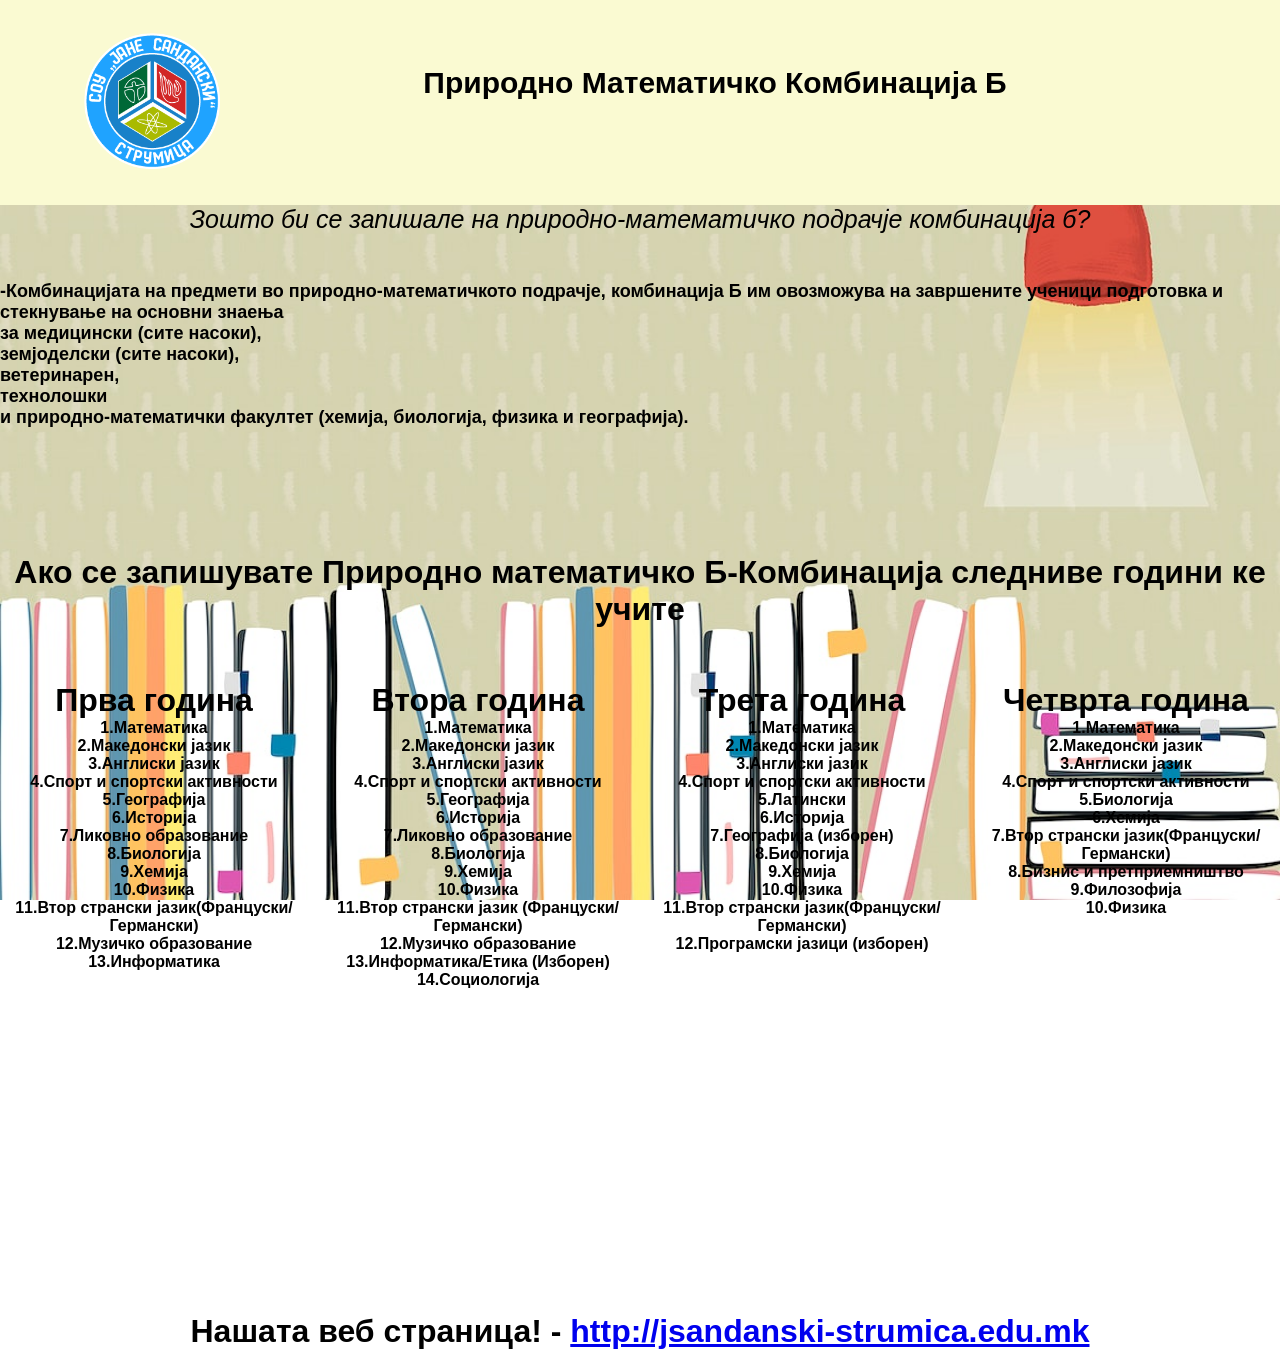
==== matematicko-b.html @ b843064a "Add files via upload" ====
<!doctype html>
<html class="no-js" lang="en">

<head>
    <meta charset="utf-8" />
    <meta name="viewport" content="width=device-width, initial-scale=1.0" />
    <title>СОУ„ Јане Сандански“</title>
    <link rel="stylesheet" href="main.css" />
    <script src="js/vendor/modernizr.js"></script><section class="sub-header">
        <nav>
            <a href="index.html"><img src="screenshots/logo.png" alt=""></a>
            <div class="nav-link" id="navLinks">
                <svg xmlns="http://www.w3.org/2000/svg" width="16" height="16" fill="currentColor" class="bi bi-x-lg" onclick="hideMenu()" viewBox="0 0 16 16">
                    <path d="M1.293 1.293a1 1 0 0 1 1.414 0L8 6.586l5.293-5.293a1 1 0 1 1 1.414 1.414L9.414 8l5.293 5.293a1 1 0 0 1-1.414 1.414L8 9.414l-5.293 5.293a1 1 0 0 1-1.414-1.414L6.586 8 1.293 2.707a1 1 0 0 1 0-1.414z"/>
                </svg><ul>
        
                    <h1>Природно Математичко Комбинација Б</h1>
                </ul></div></nav></section>
</head>

<body>
<div class="nazana">
    <div class="tekst">
        <center>
            <p>Зошто би се запишале на природно-математичко подрачје комбинација б?</p>
            <br>
        </center>
</div>
    <br>
   <div class="recenica">
    <strong>
    
<p>-Комбинацијата на предмети во природно-математичкото подрачје, комбинација Б им овозможува на завршените ученици подготовка и стекнување на основни знаења
    <br>

 за медицински (сите насоки), 
    <br>земјоделски (сите насоки), 
    <br>ветеринарен, 
    <br>технолошки 
    <br>и природно-математички факултет (хемија, биологија, физика и географија).</p>
        </strong>
</div>
<br>
<br>
<br>
<div class="profesii">

</div>
<center>
    <br>
    <br>
    <br>
    <br>
    <h1>Ако се запишувате Природно математичко Б-Комбинација следниве години ке учите</h1>
            <br>
            <br>
            <br>

    <div class="eden">
        
        <strong>
        <h1>Прва година </h1>
        <p>1.Математика</p>
        <p>2.Македонски јазик </p>
        <p>3.Англиски јазик</p>
        <p>4.Спорт и спортски активности</p>
        <p>5.Географија</p>
        <p>6.Историја</p>
        <p>7.Ликовно образование</p>
        <p>8.Биологија</p>
        <p>9.Хемија</p>
        <p>10.Физика</p>
        <p>11.Втор странски јазик(Француски/Германски)</p>
        <p>12.Музичко образование</p>
        <p>13.Информатика</p>
        <p> &#160;</p>
         <h1>Втора година</h1>
        <p>1.Математика</p>
        <p>2.Македонски јазик </p>
        <p>3.Англиски јазик</p>
        <p>4.Спорт и спортски активности</p>
        <p>5.Географија</p>
        <p>6.Историја</p>
        <p>7.Ликовно образование</p>
        <p>8.Биологија</p>
        <p>9.Хемија</p>
        <p>10.Физика</p>
        <p>11.Втор странски јазик (Француски/Германски)</p>
        <p>12.Музичко образование</p>
        <p>13.Информатика/Етика (Изборен)</p>
        <p>14.Социологија</p>
        <h1>Трета година</h1>
        <p>1.Математика</p>
        <p>2.Македонски јазик</p>
        <p>3.Англиски јазик</p>
        <p>4.Спорт и спортски активности</p>
        <p>5.Латински</p>
        <p>6.Историја</p>
        <p>7.Географија (изборен)</p>
        <p>8.Биологија</p>
        <p>9.Хемија</p>
        <p>10.Физика</p>
        <p>11.Втор странски јазик(Француски/Германски)</p>
        <p>12.Програмски јазици (изборен)</p>
            <p> &#160;</p>
        <h1>Четврта година</h1>
        <p>1.Математика</p>
        <p>2.Македонски јазик</p>
        <p>3.Англиски јазик</p>
        <p>4.Спорт и спортски активности</p>
        <p>5.Биологија</p>
        <p>6.Хемија</p>
        <p>7.Втор странски јазик(Француски/Германски)</p>
        <p>8.Бизнис и претприемништво</p>
        <p>9.Филозофија</p>
        <p>10.Физика</p>
            <p>&#160; </p>
            <p>&#160; </p>
            </strong>
        </div>
<br>
<br>
<br>
<br>
<br>
<br>
<br>
<br>
<br>
<br>
<br>
<br>
<br>
<br>
<br>
<br>
<br>
<br>        
<p>
            </p> <h1>Нашата веб страница! - <a href="http://jsandanski-strumica.edu.mk">http://jsandanski-strumica.edu.mk</a></h1>
<body>
<style>
</div>
</body>
</html>
---- main.css ----
.recenica{
    font-size: 18px;
}
.tekst{
    font-size: 25px;
    margin-right:80px;
    margin-left:80px;
    font-style: italic;
}
.nazana{
    background-image: url(screenshots/nazana.jpg);
    background-repeat: no-repeat;
    background-attachment: fixed;
    background-size: 100% 100%;
}
.eden{
    column-count: 4;
    column-span:all;
  column-rule-width: medium;
    column-gap: normal;
    

}
@import url('https://fonts.googleapis.com/css2?family=Poppins:ital,wght@0,100;0,200;0,300;0,400;0,500;0,600;0,700;0,800;0,900;1,100;1,200;1,300;1,400;1,500;1,600;1,700;1,800&display=swap');

*{;
    margin: 0;
    padding: 0;
    font-family: 'Poppins', sans-serif;
}

.sub-header{
    background-color:lightgoldenrodyellow;
    width: 100%;
    background-position: center;
    background-size: cover;
    text-align: center;
    color: black;
}
.sub-header h1{
    font-size: 30px;
    text-align: center;
    margin-bottom: 40px;
}
    nav{
    display: flex;
    padding: 2% 6%;
    justify-content: space-between;
    align-items: center;
}
nav img{
    width: 150px;
}
.nav-link{
    flex: 1;
    text-align: right;
    
}
.nav-link ul li{
    list-style: none;
    display: inline-block;
    padding: 8px 12px;
    position: relative;    
}
.nav-link ul li a{
    color: #fff;
    font-size: 15px;
    text-transform: uppercase;
    text-decoration: none;
    font-family: 'Poppins', sans-serif;
}
.nav-link ul li::after{
    content: '';
    width: 0%;
    height: 2px;
    background: #f44336;
    display: block;
    margin: auto;
    transition: 0.5s;
}
.nav-link ul li:hover::after{
    width: 100%;
}
.text-box{
    color:#fff;
    width: 90%;
    position: absolute;
    top: 50%;
    left: 50%;
    transform: translate(-50%, -50%);
    text-align: center;
}
.text-box h2{
    font-size: 62px;
}
.text-box p{
    margin: 10px 0 40px;
    font-size: 16px;
    letter-spacing: 1px;
}
.hero-btn{
    display: inline-block;
    text-decoration: none;
    font-size: 13px;
    background: transparent;
    border: 1px solid #fff;
    border-radius: 5px;
    position: relative;
    padding: 12px 30px;
    cursor: pointer;
    color: #fff;
    transition: 1s;
    text-transform: capitalize;
    letter-spacing: 1px;
}
.hero-btn:hover{
    border: 1px solid #f44336;
    background: #f44336;
}

nav .bi{
    display: none;
   background-image:url(screenshots/nazana.jpg);
}
.profesii{
    text-align-last: left;
    font-size: 17px;
}
@media screen and (max-width: 481px)
{
    .profesii{
    text-align-last: left;
    font-size: 17px;
}
    .eden{
    column-count: 4;
    column-span:all;
        font-size: 10;
    

}

}
</code>
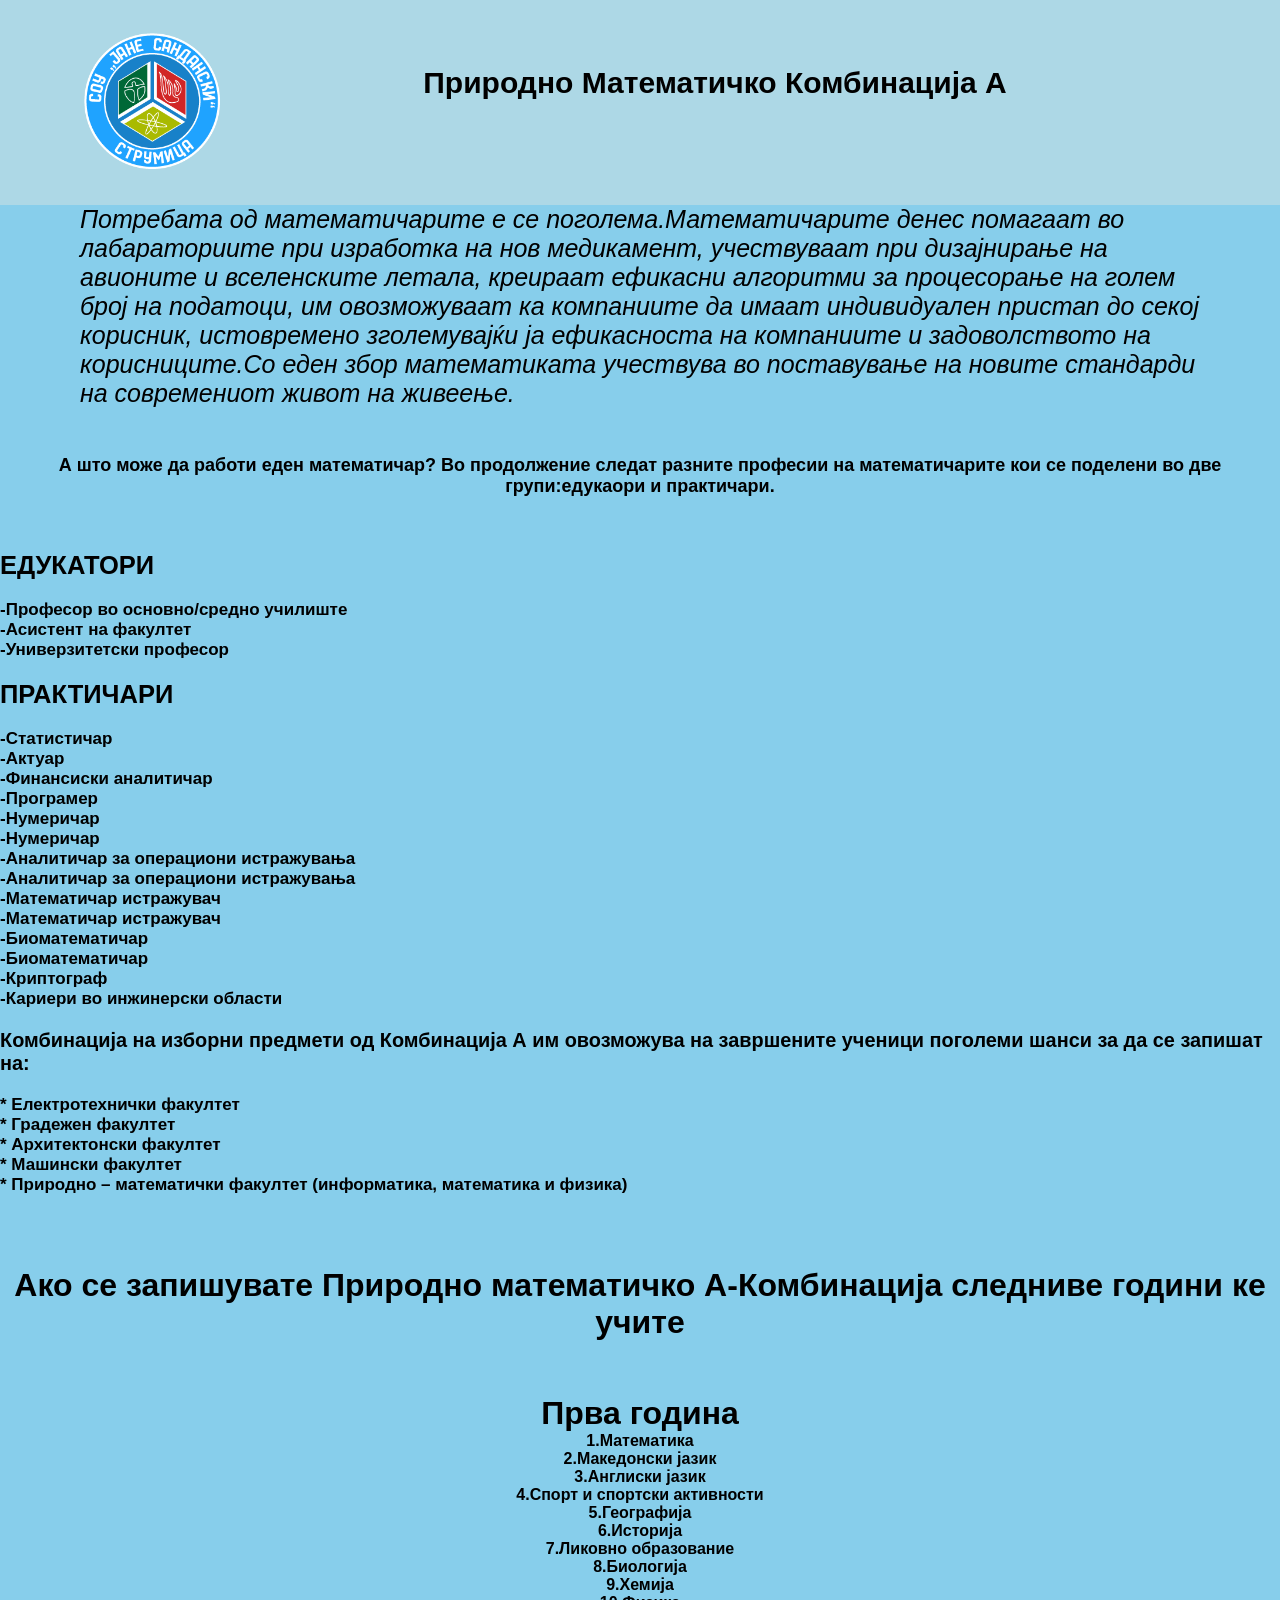
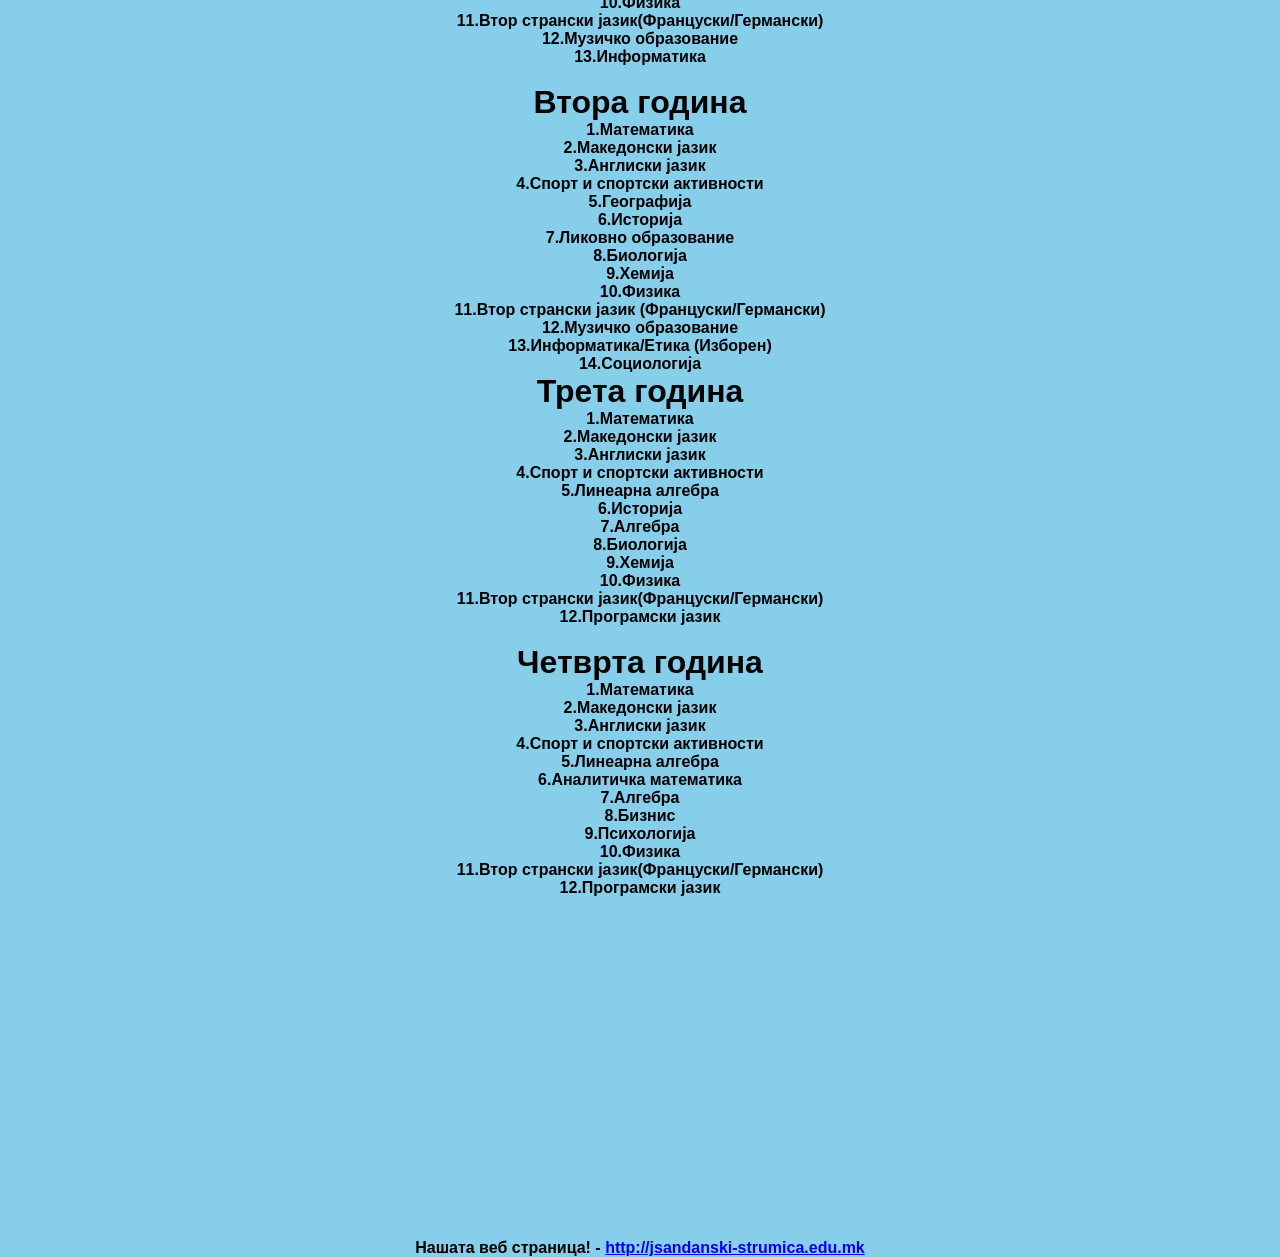
==== commit 4b35d712: "Add files via upload" ====
--- a/matematicko-b.html
+++ b/matematicko-b.html
@@ -14,44 +14,63 @@
                     <path d="M1.293 1.293a1 1 0 0 1 1.414 0L8 6.586l5.293-5.293a1 1 0 1 1 1.414 1.414L9.414 8l5.293 5.293a1 1 0 0 1-1.414 1.414L8 9.414l-5.293 5.293a1 1 0 0 1-1.414-1.414L6.586 8 1.293 2.707a1 1 0 0 1 0-1.414z"/>
                 </svg><ul>
         
-                    <h1>Природно Математичко Комбинација Б</h1>
+                    <h1>Природно Математичко Комбинација А</h1>
                 </ul></div></nav></section>
 </head>
 
 <body>
 <div class="nazana">
     <div class="tekst">
-        <center>
-            <p>Зошто би се запишале на природно-математичко подрачје комбинација б?</p>
+            <p>Потребата од математичарите е се поголема.Математичарите денес помагаат во лабараториите при изработка на нов медикамент, учествуваат при дизајнирање на авионите и вселенските летала, креираат ефикасни алгоритми за процесорање на голем број на податоци, им овозможуваат ка компаниите да имаат индивидуален пристап до секој корисник, истовремено зголемувајќи ја ефикасноста на компаниите и задоволството на корисниците.Со еден збор математиката учествува во поставување на новите стандарди на современиот живот на живеење.</p>
             <br>
-        </center>
 </div>
     <br>
    <div class="recenica">
     <strong>
-    
-<p>-Комбинацијата на предмети во природно-математичкото подрачје, комбинација Б им овозможува на завршените ученици подготовка и стекнување на основни знаења
-    <br>
-
- за медицински (сите насоки), 
-    <br>земјоделски (сите насоки), 
-    <br>ветеринарен, 
-    <br>технолошки 
-    <br>и природно-математички факултет (хемија, биологија, физика и географија).</p>
+    <center>
+<p>А што може да работи еден математичар?&#160;Во продолжение следат разните професии  на математичарите кои се поделени во две групи:едукаори и практичари.</p>
+       </center>
         </strong>
 </div>
 <br>
 <br>
 <br>
 <div class="profesii">
-
+<h2>ЕДУКАТОРИ</h2>
+<br>
+<strong>
+<p>-Професор во основно/средно училиште</p>
+<p>-Асистент на факултет</p>
+<p>-Универзитетски професор</p>
+    <br>
+<h2>ПРАКТИЧАРИ</h2>
+    <br>
+<p>-Статистичар</p>
+<p>-Актуар</p>
+<p>-Финансиски аналитичар</p>
+<p>-Програмер</p>
+<p>-Нумеричар</p>-Нумеричар
+<p>-Аналитичар за операциони истражувања</p>-Аналитичар за операциони истражувања
+<p>-Математичар истражувач</p>-Математичар истражувач
+<p>-Биоматематичар</p>-Биоматематичар
+<p>-Криптограф</p>
+<p>-Кариери во инжинерски области</p>
+<br>
+<h3>Комбинација на изборни предмети од Комбинација А им овозможува на завршените ученици поголеми шанси за да се запишат на:</h3>
+    <br>
+<p>* Електротехнички факултет</p>
+<p>* Градежен факултет</p>
+<p>* Архитектонски факултет</p>
+<p>* Машински факултет</p>
+<p>* Природно – математички факултет (информатика, математика и физика)</p>
+    </strong>
 </div>
 <center>
     <br>
     <br>
     <br>
     <br>
-    <h1>Ако се запишувате Природно математичко Б-Комбинација следниве години ке учите</h1>
+    <h1>Ако се запишувате Природно математичко А-Комбинација следниве години ке учите</h1>
             <br>
             <br>
             <br>
@@ -94,27 +113,28 @@
         <p>2.Македонски јазик</p>
         <p>3.Англиски јазик</p>
         <p>4.Спорт и спортски активности</p>
-        <p>5.Латински</p>
+        <p>5.Линеарна алгебра</p>
         <p>6.Историја</p>
-        <p>7.Географија (изборен)</p>
+        <p>7.Алгебра</p>
         <p>8.Биологија</p>
         <p>9.Хемија</p>
         <p>10.Физика</p>
         <p>11.Втор странски јазик(Француски/Германски)</p>
-        <p>12.Програмски јазици (изборен)</p>
+        <p>12.Програмски јазик</p>
             <p> &#160;</p>
         <h1>Четврта година</h1>
         <p>1.Математика</p>
         <p>2.Македонски јазик</p>
         <p>3.Англиски јазик</p>
         <p>4.Спорт и спортски активности</p>
-        <p>5.Биологија</p>
-        <p>6.Хемија</p>
-        <p>7.Втор странски јазик(Француски/Германски)</p>
-        <p>8.Бизнис и претприемништво</p>
-        <p>9.Филозофија</p>
+        <p>5.Линеарна алгебра</p>
+        <p>6.Аналитичка математика</p>
+        <p>7.Алгебра</p>
+        <p>8.Бизнис</p>
+        <p>9.Психологија</p>
         <p>10.Физика</p>
-            <p>&#160; </p>
+        <p>11.Втор странски јазик(Француски/Германски)</p>
+        <p>12.Програмски јазик</p>
             <p>&#160; </p>
             </strong>
         </div>
@@ -137,9 +157,15 @@
 <br>
 <br>        
 <p>
-            </p> <h1>Нашата веб страница! - <a href="http://jsandanski-strumica.edu.mk">http://jsandanski-strumica.edu.mk</a></h1>
+            </p> <strong>Нашата веб страница! - <a href="http://jsandanski-strumica.edu.mk">http://jsandanski-strumica.edu.mk</a>
 <body>
 <style>
+        body{
+                background-image:url('');
+            background-repeat:no-repeat;
+            background-attachment: fixed;
+            background-size:100% 100%;
+        }
 </div>
 </body>
 </html>
--- a/main.css
+++ b/main.css
@@ -8,16 +8,13 @@
     font-style: italic;
 }
 .nazana{
-    background-image: url(screenshots/nazana.jpg);
+    background-color:skyblue;
     background-repeat: no-repeat;
     background-attachment: fixed;
     background-size: 100% 100%;
 }
 .eden{
-    column-count: 4;
-    column-span:all;
-  column-rule-width: medium;
-    column-gap: normal;
+   text-align: center;
     
 
 }
@@ -30,7 +27,7 @@
 }
 
 .sub-header{
-    background-color:lightgoldenrodyellow;
+    background-color:lightblue;
     width: 100%;
     background-position: center;
     background-size: cover;
@@ -120,7 +117,7 @@
 
 nav .bi{
     display: none;
-   background-image:url(screenshots/nazana.jpg);
+   background-color: aquamarine;
 }
 .profesii{
     text-align-last: left;
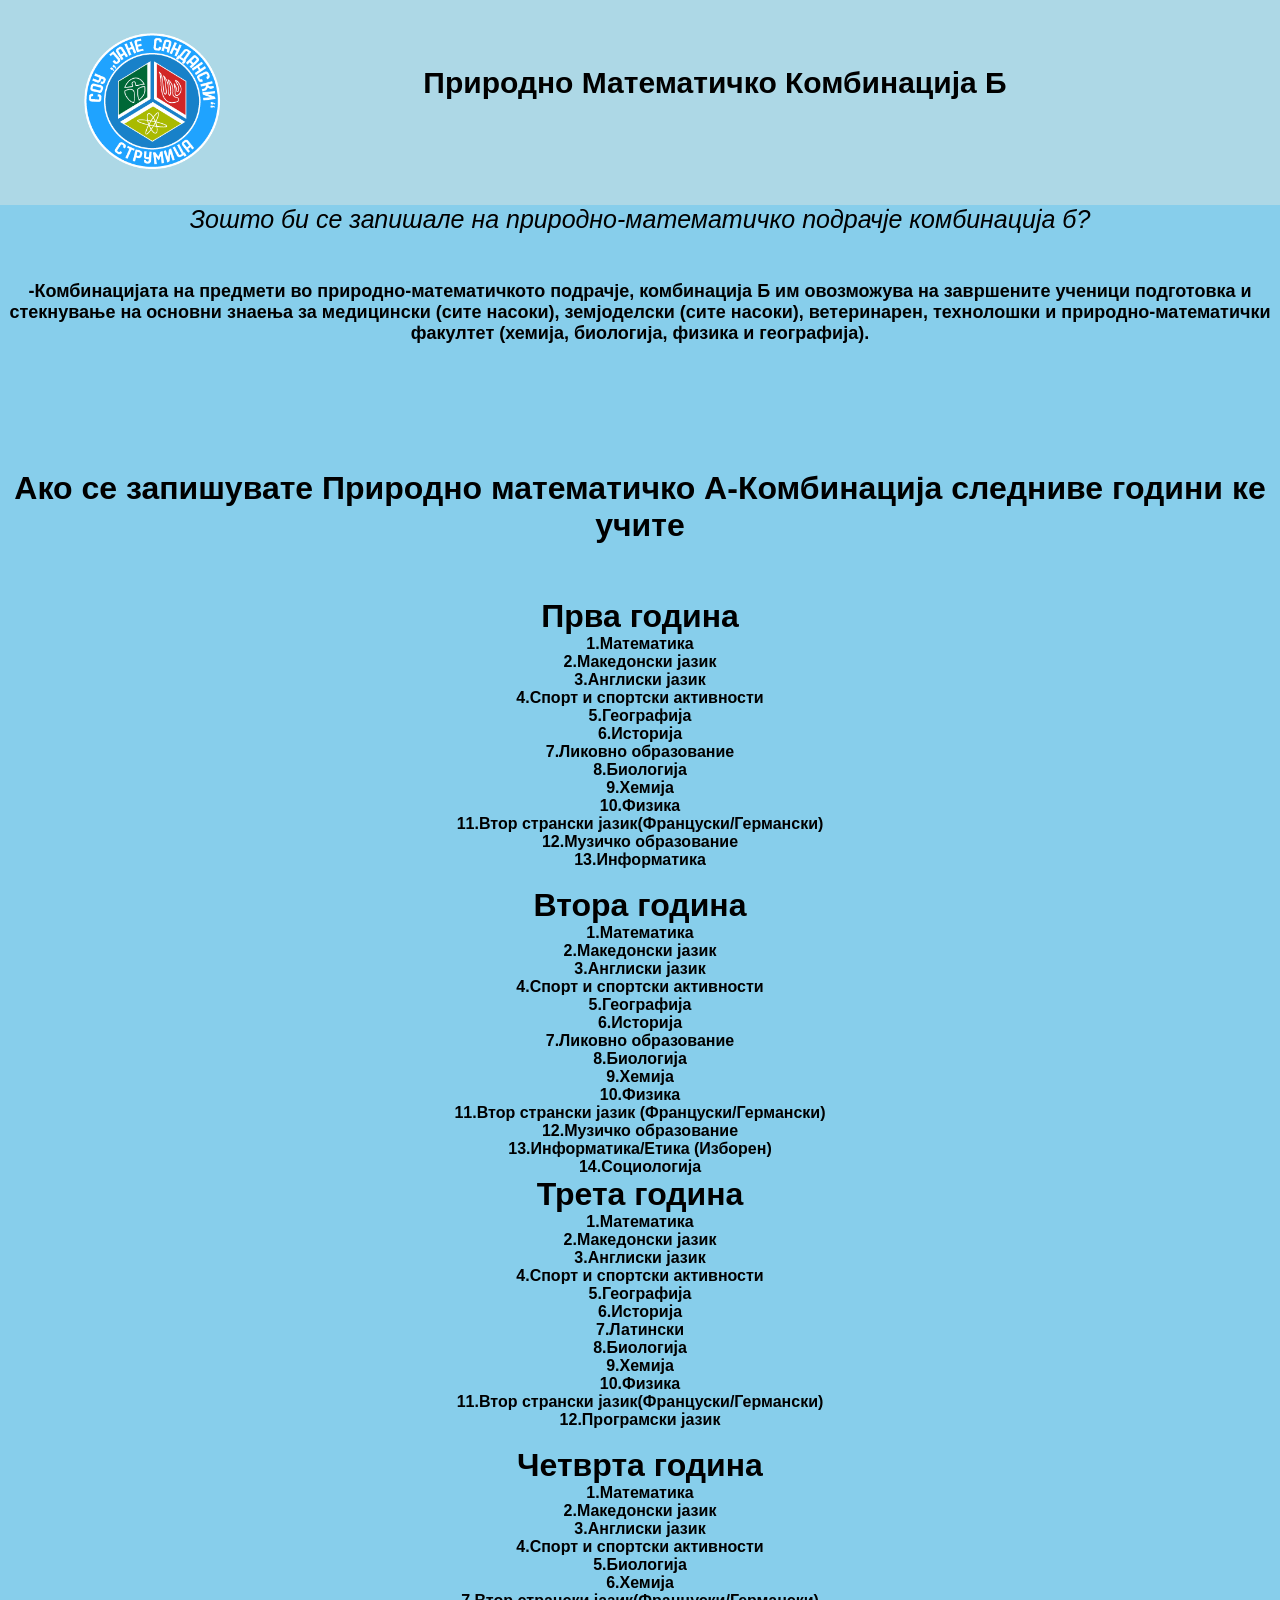
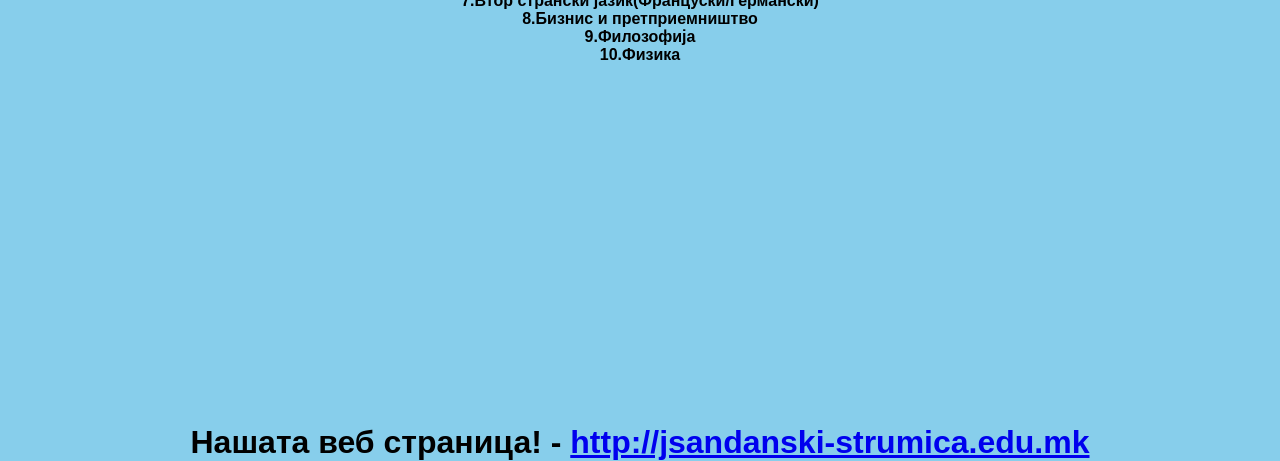
==== commit d5e3d282: "Add files via upload" ====
--- a/matematicko-b.html
+++ b/matematicko-b.html
@@ -3,7 +3,7 @@
 
 <head>
     <meta charset="utf-8" />
-    <meta name="viewport" content="width=device-width, initial-scale=1.0" />
+    <meta content="width=device-width,initial-scale=1" name="viewpoint">
     <title>СОУ„ Јане Сандански“</title>
     <link rel="stylesheet" href="main.css" />
     <script src="js/vendor/modernizr.js"></script><section class="sub-header">
@@ -14,21 +14,23 @@
                     <path d="M1.293 1.293a1 1 0 0 1 1.414 0L8 6.586l5.293-5.293a1 1 0 1 1 1.414 1.414L9.414 8l5.293 5.293a1 1 0 0 1-1.414 1.414L8 9.414l-5.293 5.293a1 1 0 0 1-1.414-1.414L6.586 8 1.293 2.707a1 1 0 0 1 0-1.414z"/>
                 </svg><ul>
         
-                    <h1>Природно Математичко Комбинација А</h1>
+                    <h1>Природно Математичко Комбинација Б</h1>
                 </ul></div></nav></section>
 </head>
 
 <body>
 <div class="nazana">
     <div class="tekst">
-            <p>Потребата од математичарите е се поголема.Математичарите денес помагаат во лабараториите при изработка на нов медикамент, учествуваат при дизајнирање на авионите и вселенските летала, креираат ефикасни алгоритми за процесорање на голем број на податоци, им овозможуваат ка компаниите да имаат индивидуален пристап до секој корисник, истовремено зголемувајќи ја ефикасноста на компаниите и задоволството на корисниците.Со еден збор математиката учествува во поставување на новите стандарди на современиот живот на живеење.</p>
+        <center>
+            <p>Зошто би се запишале на природно-математичко подрачје комбинација б?</p>
             <br>
+            </center>
 </div>
     <br>
    <div class="recenica">
     <strong>
     <center>
-<p>А што може да работи еден математичар?&#160;Во продолжение следат разните професии  на математичарите кои се поделени во две групи:едукаори и практичари.</p>
+<p>-Комбинацијата на предмети во природно-математичкото подрачје, комбинација Б им овозможува на завршените ученици подготовка и стекнување на основни знаења за медицински (сите насоки), земјоделски (сите насоки), ветеринарен, технолошки и природно-математички факултет (хемија, биологија, физика и географија).</p>
        </center>
         </strong>
 </div>
@@ -36,34 +38,8 @@
 <br>
 <br>
 <div class="profesii">
-<h2>ЕДУКАТОРИ</h2>
-<br>
-<strong>
-<p>-Професор во основно/средно училиште</p>
-<p>-Асистент на факултет</p>
-<p>-Универзитетски професор</p>
-    <br>
-<h2>ПРАКТИЧАРИ</h2>
-    <br>
-<p>-Статистичар</p>
-<p>-Актуар</p>
-<p>-Финансиски аналитичар</p>
-<p>-Програмер</p>
-<p>-Нумеричар</p>-Нумеричар
-<p>-Аналитичар за операциони истражувања</p>-Аналитичар за операциони истражувања
-<p>-Математичар истражувач</p>-Математичар истражувач
-<p>-Биоматематичар</p>-Биоматематичар
-<p>-Криптограф</p>
-<p>-Кариери во инжинерски области</p>
-<br>
-<h3>Комбинација на изборни предмети од Комбинација А им овозможува на завршените ученици поголеми шанси за да се запишат на:</h3>
-    <br>
-<p>* Електротехнички факултет</p>
-<p>* Градежен факултет</p>
-<p>* Архитектонски факултет</p>
-<p>* Машински факултет</p>
-<p>* Природно – математички факултет (информатика, математика и физика)</p>
-    </strong>
+
+
 </div>
 <center>
     <br>
@@ -76,7 +52,6 @@
             <br>
 
     <div class="eden">
-        
         <strong>
         <h1>Прва година </h1>
         <p>1.Математика</p>
@@ -113,9 +88,9 @@
         <p>2.Македонски јазик</p>
         <p>3.Англиски јазик</p>
         <p>4.Спорт и спортски активности</p>
-        <p>5.Линеарна алгебра</p>
+        <p>5.Географија</p>
         <p>6.Историја</p>
-        <p>7.Алгебра</p>
+        <p>7.Латински</p>
         <p>8.Биологија</p>
         <p>9.Хемија</p>
         <p>10.Физика</p>
@@ -127,16 +102,18 @@
         <p>2.Македонски јазик</p>
         <p>3.Англиски јазик</p>
         <p>4.Спорт и спортски активности</p>
-        <p>5.Линеарна алгебра</p>
-        <p>6.Аналитичка математика</p>
-        <p>7.Алгебра</p>
-        <p>8.Бизнис</p>
-        <p>9.Психологија</p>
+        <p>5.Биологија</p>
+        <p>6.Хемија</p>
+        <p>7.Втор странски јазик(Француски/Германски)</p>
+        <p>8.Бизнис и претприемништво</p>
+        <p>9.Филозофија</p>
         <p>10.Физика</p>
-        <p>11.Втор странски јазик(Француски/Германски)</p>
-        <p>12.Програмски јазик</p>
+            <p>&#160; </p>
             <p>&#160; </p>
             </strong>
+
+
+
         </div>
 <br>
 <br>
@@ -155,17 +132,11 @@
 <br>
 <br>
 <br>
-<br>        
+<br>
 <p>
-            </p> <strong>Нашата веб страница! - <a href="http://jsandanski-strumica.edu.mk">http://jsandanski-strumica.edu.mk</a>
+            </p> <h1>Нашата веб страница! - <a href="http://jsandanski-strumica.edu.mk">http://jsandanski-strumica.edu.mk</a></h1>
 <body>
-<style>
-        body{
-                background-image:url('');
-            background-repeat:no-repeat;
-            background-attachment: fixed;
-            background-size:100% 100%;
-        }
+<style> 
 </div>
 </body>
 </html>
--- a/main.css
+++ b/main.css
@@ -1,141 +1,144 @@
-.recenica{
-    font-size: 18px;
-}
-.tekst{
-    font-size: 25px;
-    margin-right:80px;
-    margin-left:80px;
-    font-style: italic;
-}
-.nazana{
-    background-color:skyblue;
-    background-repeat: no-repeat;
-    background-attachment: fixed;
-    background-size: 100% 100%;
-}
-.eden{
-   text-align: center;
-    
-
-}
-@import url('https://fonts.googleapis.com/css2?family=Poppins:ital,wght@0,100;0,200;0,300;0,400;0,500;0,600;0,700;0,800;0,900;1,100;1,200;1,300;1,400;1,500;1,600;1,700;1,800&display=swap');
-
-*{;
-    margin: 0;
-    padding: 0;
-    font-family: 'Poppins', sans-serif;
+* {
+  margin: 0;
+  padding: 0;
+  font-family: "Poppins", sans-serif;
 }
 
-.sub-header{
-    background-color:lightblue;
-    width: 100%;
-    background-position: center;
-    background-size: cover;
-    text-align: center;
-    color: black;
-}
-.sub-header h1{
-    font-size: 30px;
-    text-align: center;
-    margin-bottom: 40px;
-}
-    nav{
-    display: flex;
-    padding: 2% 6%;
-    justify-content: space-between;
-    align-items: center;
-}
-nav img{
-    width: 150px;
-}
-.nav-link{
-    flex: 1;
-    text-align: right;
-    
-}
-.nav-link ul li{
-    list-style: none;
-    display: inline-block;
-    padding: 8px 12px;
-    position: relative;    
-}
-.nav-link ul li a{
-    color: #fff;
-    font-size: 15px;
-    text-transform: uppercase;
-    text-decoration: none;
-    font-family: 'Poppins', sans-serif;
-}
-.nav-link ul li::after{
-    content: '';
-    width: 0%;
-    height: 2px;
-    background: #f44336;
-    display: block;
-    margin: auto;
-    transition: 0.5s;
-}
-.nav-link ul li:hover::after{
-    width: 100%;
-}
-.text-box{
-    color:#fff;
-    width: 90%;
-    position: absolute;
-    top: 50%;
-    left: 50%;
-    transform: translate(-50%, -50%);
-    text-align: center;
-}
-.text-box h2{
-    font-size: 62px;
-}
-.text-box p{
-    margin: 10px 0 40px;
-    font-size: 16px;
-    letter-spacing: 1px;
-}
-.hero-btn{
-    display: inline-block;
-    text-decoration: none;
-    font-size: 13px;
-    background: transparent;
-    border: 1px solid #fff;
-    border-radius: 5px;
-    position: relative;
-    padding: 12px 30px;
-    cursor: pointer;
-    color: #fff;
-    transition: 1s;
-    text-transform: capitalize;
-    letter-spacing: 1px;
-}
-.hero-btn:hover{
-    border: 1px solid #f44336;
-    background: #f44336;
+.recenica {
+  font-size: 18px;
 }
 
-nav .bi{
-    display: none;
-   background-color: aquamarine;
+.tekst {
+  font-size: 25px;
+  margin-right: 80px;
+  margin-left: 80px;
+  font-style: italic;
 }
-.profesii{
+
+.nazana {
+  background-color: skyblue;
+  background-repeat: no-repeat;
+  background-attachment: fixed;
+  background-size: 100% 100%;
+}
+
+.eden {
+  display: flex;
+  justify-content: center;
+  align-items: center;
+}
+
+@import url("https://fonts.googleapis.com/css2?family=Poppins:ital,wght@0,100;0,200;0,300;0,400;0,500;0,600;0,700;0,800;0,900;1,100;1,200;1,300;1,400;1,500;1,600;1,700;1,800&display=swap");
+
+.sub-header {
+  background-color: lightblue;
+  width: 100%;
+  background-position: center;
+  background-size: cover;
+  text-align: center;
+  color: black;
+}
+
+.sub-header h1 {
+  font-size: 30px;
+  text-align: center;
+  margin-bottom: 40px;
+}
+
+nav {
+  display: flex;
+  padding: 2% 6%;
+  justify-content: space-between;
+  align-items: center;
+}
+
+nav img {
+  width: 150px;
+}
+
+.nav-link {
+  flex: 1;
+  text-align: right;
+}
+.nav-link ul li {
+  list-style: none;
+  display: inline-block;
+  padding: 8px 12px;
+  position: relative;
+}
+.nav-link ul li a {
+  color: #fff;
+  font-size: 15px;
+  text-transform: uppercase;
+  text-decoration: none;
+  font-family: "Poppins", sans-serif;
+}
+.nav-link ul li::after {
+  content: "";
+  width: 0%;
+  height: 2px;
+  background: #f44336;
+  display: block;
+  margin: auto;
+  transition: 0.5s;
+}
+.nav-link ul li:hover::after {
+  width: 100%;
+}
+.text-box {
+  color: #fff;
+  width: 90%;
+  position: absolute;
+  top: 50%;
+  left: 50%;
+  transform: translate(-50%, -50%);
+  text-align: center;
+}
+.text-box h2 {
+  font-size: 62px;
+}
+.text-box p {
+  margin: 10px 0 40px;
+  font-size: 16px;
+  letter-spacing: 1px;
+}
+.hero-btn {
+  display: inline-block;
+  text-decoration: none;
+  font-size: 13px;
+  background: transparent;
+  border: 1px solid #fff;
+  border-radius: 5px;
+  position: relative;
+  padding: 12px 30px;
+  cursor: pointer;
+  color: #fff;
+  transition: 1s;
+  text-transform: capitalize;
+  letter-spacing: 1px;
+}
+.hero-btn:hover {
+  border: 1px solid #f44336;
+  background: #f44336;
+}
+
+nav .bi {
+  display: none;
+  background-color: aquamarine;
+}
+.profesii {
+  text-align-last: left;
+  font-size: 17px;
+}
+
+@media screen and (max-width: 481px) {
+  .profesii {
     text-align-last: left;
     font-size: 17px;
+  }
+  .eden {
+    column-count: 4;
+    column-span: all;
+    font-size: 10;
+  }
 }
-@media screen and (max-width: 481px)
-{
-    .profesii{
-    text-align-last: left;
-    font-size: 17px;
-}
-    .eden{
-    column-count: 4;
-    column-span:all;
-        font-size: 10;
-    
-
-}
-
-}
-</code>
